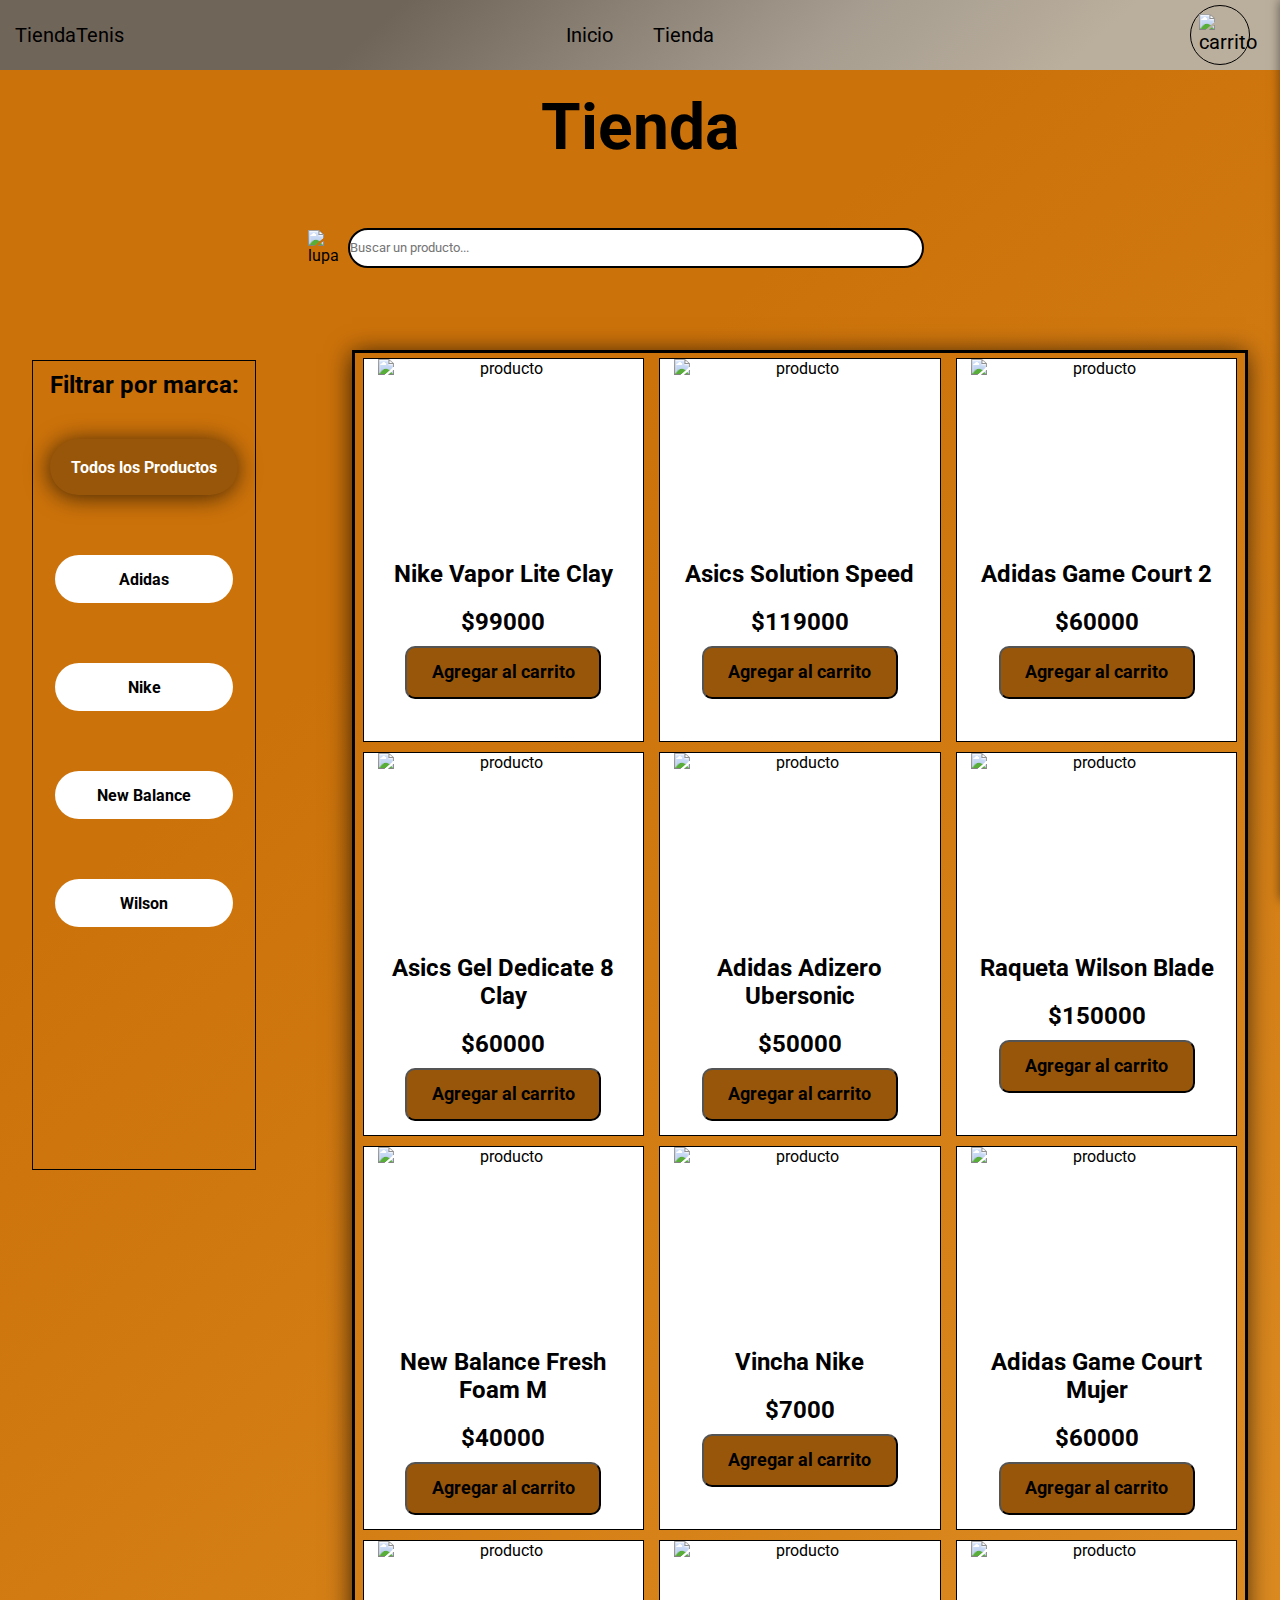
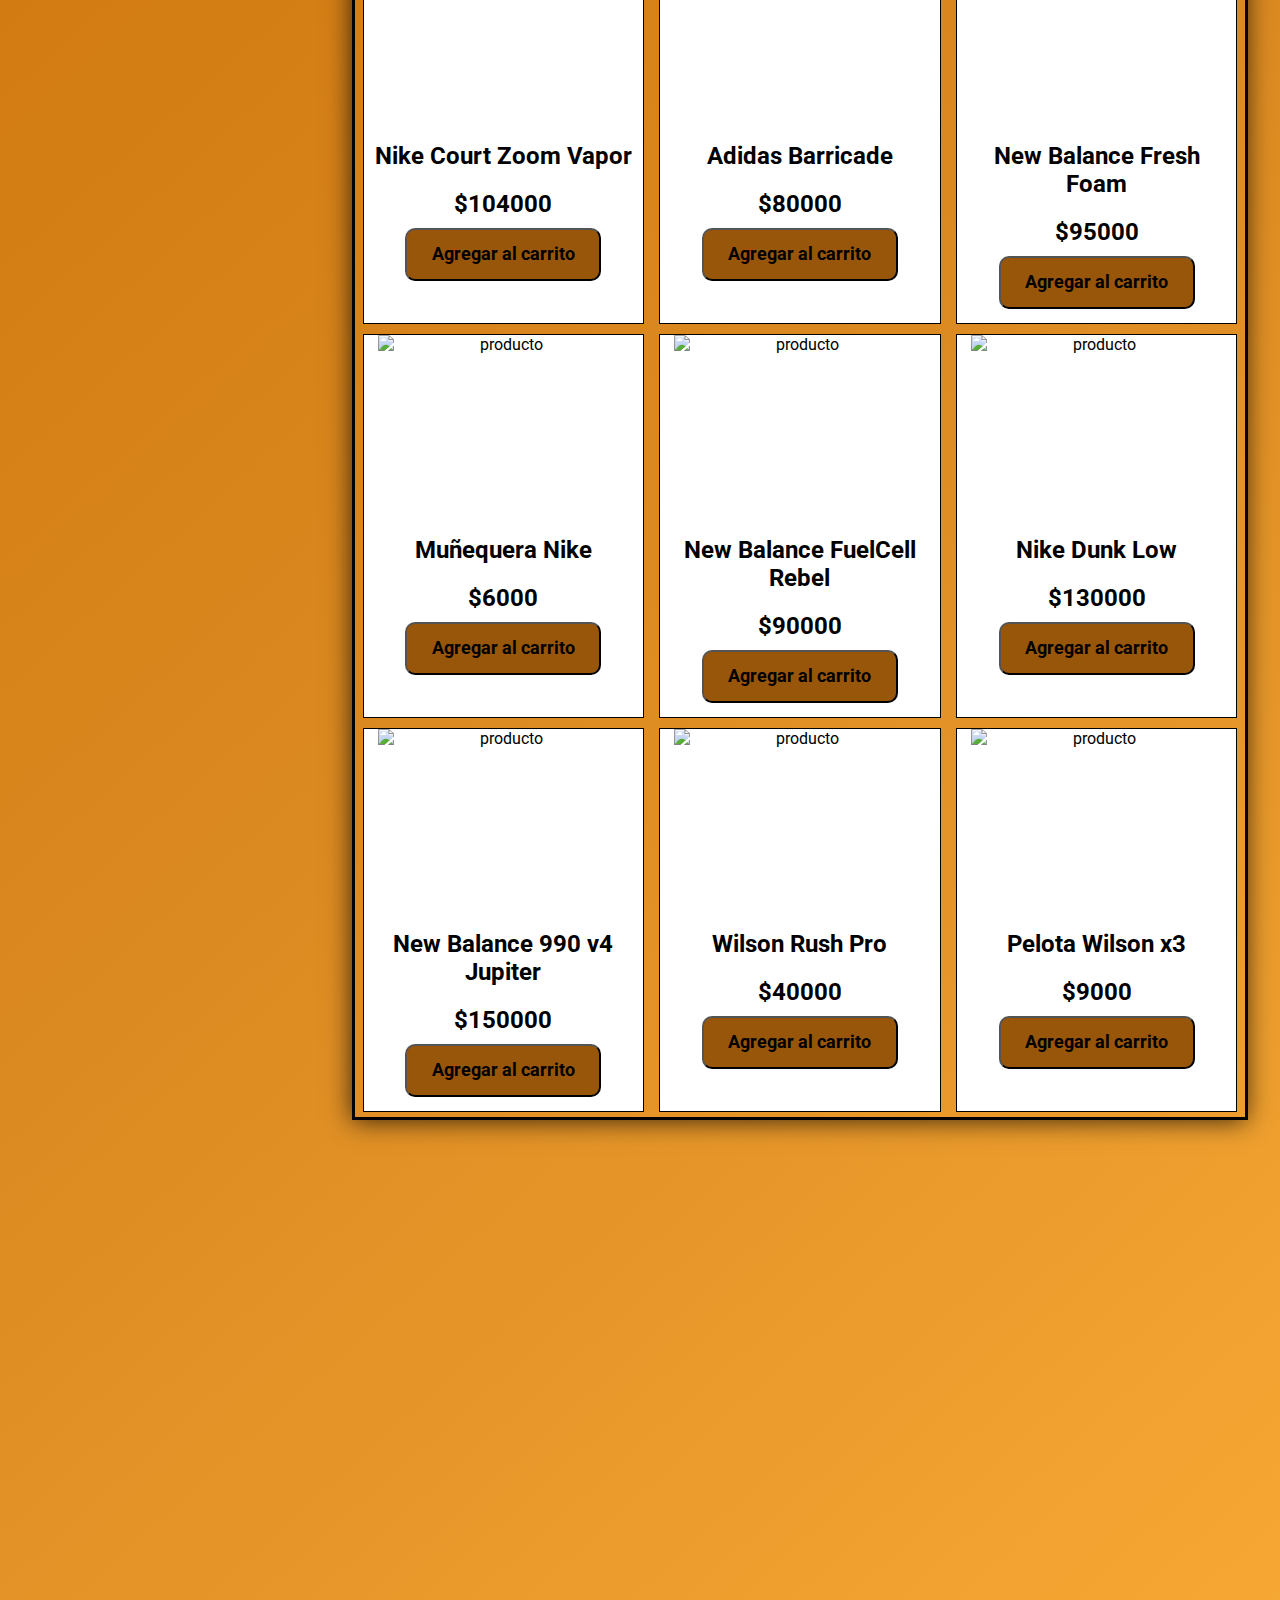
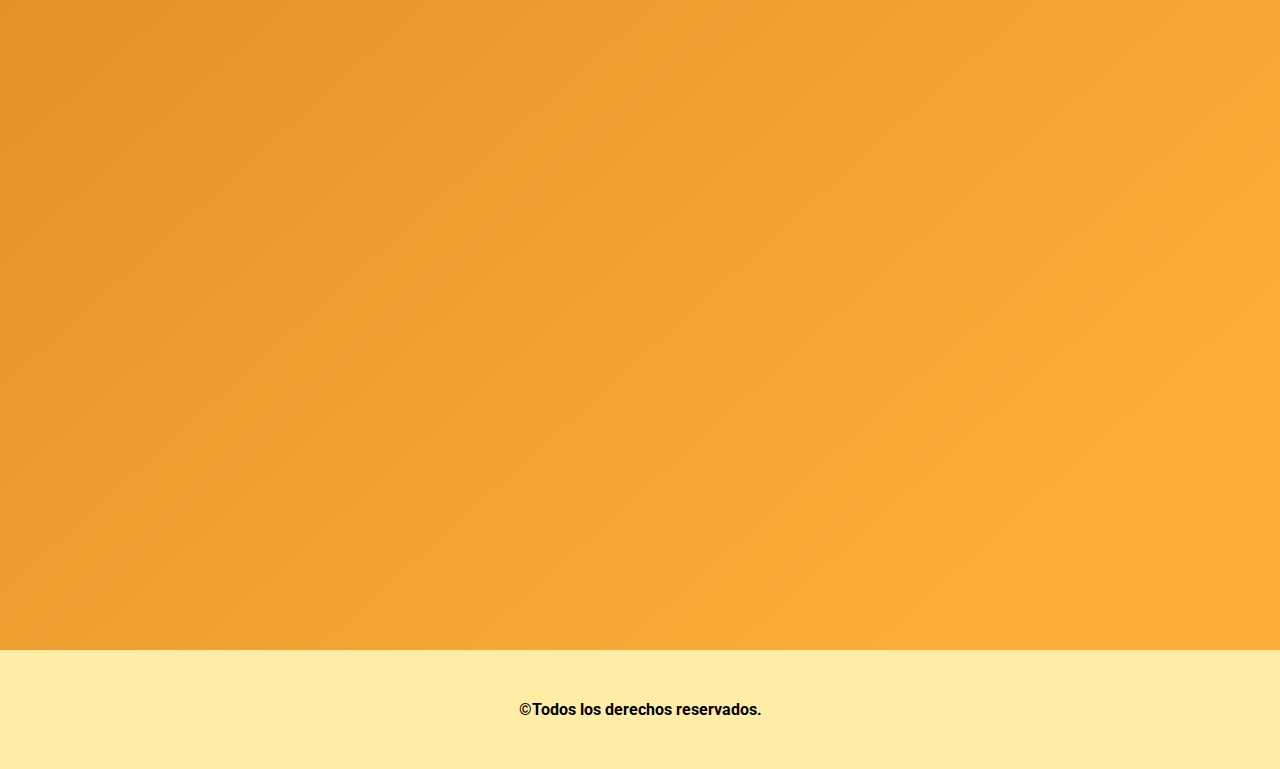
==== tienda.html @ f0290afe "Hago tienda responsive, arreglo responsive html, formato documentos" ====
<!DOCTYPE html>
<html lang="es">

<head>
  <meta charset="UTF-8">
  <meta name="viewport" content="width=device-width, initial-scale=1.0">
  <title>Tienda</title>
  <link rel="preconnect" href="https://fonts.googleapis.com">
  <link rel="preconnect" href="https://fonts.gstatic.com" crossorigin>
  <link href="https://fonts.googleapis.com/css2?family=Roboto&display=swap" rel="stylesheet">
  <link rel="stylesheet" type="text/css" href="https://cdn.jsdelivr.net/npm/toastify-js/src/toastify.min.css">
  <link rel="stylesheet" href="style.css">
</head>

<body>
  <header>
    <nav>
      <div class="logoNav">
        <a href="./index.html">TiendaTenis</a>
      </div>
      <ul class="ulNav">
        <li> <a href="index.html">Inicio</a></li>
        <li> <a href="">Tienda</a></li>
      </ul>
      <div class="imgCarrito">
        <img src="imagenes_tenis/carrito.png" alt="carrito">
      </div>
      <div id="notificacion"> <span id="notificacionSpan"></span></div>
    </nav>
  </header>
  <main id="main">
    <div id="toggleCarrito" class="carrito-cerrado">
      <button id="cerrarCarrito">Cerrar Carrito</button>
      <h2 class="tituloCarrito">Carrito</h2>
      <h3 class="cantidadProductosTexto">Cantidad de productos: <span id="cantidadProductos">0</span></h3>
      <h3 class="totalProductosTexto">Total: $ <span id="totalCarrito">0</span></h3>
      <div class="contenido-carrito">
        <!-- Productos del carrito-->
      </div>
      <div id="botonComprarCarritoContenedor">
        <button id="botonComprarCarrito">Comprar</button>
      </div>
    </div>
    <h1 class="tituloTienda">Tienda</h1>
    <section class="tiendaBuscador">
      <img src="imagenes_tenis/search.svg" alt="lupa"><input class="buscador" type="text"
        placeholder="Buscar un producto...">
    </section>
    <section class="tienda">
      <section class="tiendaFiltros">
        <div class="filtros">
          <h1> Filtrar por marca:</h1>
          <div class="filtro filtrosActivo" id="mostrarTodo">Todos los Productos</div>
          <div class="filtro" id="adidas">Adidas</div>
          <div class="filtro" id="nike">Nike</div>
          <div class="filtro" id="newBalance">New Balance</div>
          <div class="filtro" id="wilson">Wilson</div>
        </div>
      </section>
      <section class="tiendaContenedor">

      </section>

  </main>
  <footer>
    <p> ©Todos los derechos reservados.</p>
  </footer>
  <script type="text/javascript" src="https://cdn.jsdelivr.net/npm/toastify-js"></script>
  <script src="tienda.js"></script>
</body>

</html>
---- style.css ----
* {
  padding: 0px;
  margin: 0px;
  box-sizing: border-box;
  font-family: "Roboto", sans-serif;
}
nav {
  background: rgb(186, 174, 156);
  background: linear-gradient(
    318deg,
    rgba(186, 174, 156, 1) 16%,
    rgba(166, 157, 144, 1) 36%,
    rgba(112, 101, 89, 1) 70%
  );
  padding: 23px;
  display: flex;
  justify-content: center;
  align-items: center;
  font-size: 20px;
}
.logoNav {
  position: absolute;
  left: 15px;
}
.logoNav a {
  text-decoration: none;
  color: black;
}

.ulNav {
  list-style-type: none;
  display: flex;
  align-items: center;
  margin: 0;
}
.ulNav li {
  margin: 0 20px;
}
.ulNav li a {
  text-decoration: none;
  color: black;
}
.ulNav li a:hover {
  font-size: 1.1em;
  font-weight: bold;
}
.imgCarrito {
  position: absolute;
  top: 5px;
  right: 30px;
  border-radius: 50px;
  -webkit-border-radius: 50px;
  -moz-border-radius: 50px;
  -ms-border-radius: 50px;
  -o-border-radius: 50px;
  border: 1px solid black;
  width: 3em;
  height: 3em;
  cursor: pointer;
}
.imgCarrito img {
  padding: 8px;
  width: 100%;
  height: 100%;
}
#notificacion {
  height: 1.3em;
  width: 1.3em;
  background-color: red;
  position: absolute;
  top: 3px;
  right: 15px;
  z-index: 2;
  border-radius: 50px;
  -webkit-border-radius: 50px;
  -moz-border-radius: 50px;
  -ms-border-radius: 50px;
  -o-border-radius: 50px;
  justify-content: center;
  align-items: center;
  border: 1px solid black;
  -webkit-box-shadow: -1px 2px 24px -1px rgba(0, 0, 0, 0.75);
  -moz-box-shadow: -1px 2px 24px -1px rgba(0, 0, 0, 0.75);
  box-shadow: -1px 2px 24px -1px rgba(0, 0, 0, 0.75);
  font-weight: bold;
  display: none;
}
#notificaconSpan {
  z-index: 5;
}
#inicio {
  height: 80vh;
  background-image: url("./imagenes_tenis/pelota_tenis.jpg");
  background-size: cover;
  background-position: center;
}
.inicio-texto {
  height: 80vh;
  display: flex;
  flex-direction: column;
  justify-content: center;
}
.inicio-texto h1 {
  margin: 30px;
  color: #98560a;
  font-size: 2.5rem;
}
.inicio-texto h2 {
  margin-left: 180px;
  color: #98560a;
  font-size: 2rem;
}
.section2 {
  height: 50vh;
}
.section2 h2 {
  text-align: center;
  margin: 50px;
}
.marcas {
  margin: 0 auto;
  width: 90%;
  height: 200px;
  display: flex;
  flex-direction: row;
  justify-content: space-around;
  align-items: center;
}
.marca {
  margin: 10px;
  height: 130px;
  width: 130px;
  border-radius: 50%;
  -webkit-border-radius: 50%;
  -moz-border-radius: 50%;
  -ms-border-radius: 50%;
  -o-border-radius: 50%;
  border: 1px solid black;
}
.marca img {
  padding: 5px;
  width: 100%;
  height: 100%;
  border-radius: 50%;
  -webkit-border-radius: 50%;
  -moz-border-radius: 50%;
  -ms-border-radius: 50%;
  -o-border-radius: 50%;
}
.contenedormarca {
  display: flex;
  flex-direction: column;
  align-items: center;
}
.section3 {
  background-color: #cb9c54;
  margin: 12vh 0 0 0;
  height: 130vh;
  display: flex;
  flex-direction: column;
}
.contenedor-section3 {
  width: 100%;
  height: 50%;
  display: flex;
}
.section3-contenedor-img {
  height: 100%;
  width: 50%;
}
.section3-img {
  width: 100%;
  height: 100%;
}

.section3-contenido {
  height: 100%;
  width: 50%;
}
.section3-ul li {
  list-style: none;
  margin: 20px;
  font-size: 18px;
}
.section3-contenido h2 {
  text-align: center;
  margin: 20px;
}
.section4 {
  height: 50vh;
  display: flex;
  justify-content: center;
}
.publicidad {
  margin: auto;
  width: 70%;
  height: 40vh;
  background: radial-gradient(circle, #faa72a, #d98c1f, #b97115);
  display: flex;
  flex-direction: column;
  align-items: center;
  justify-content: center;
}
.publicidad h2 {
  color: black;
  margin: 10px;
}
.publicidad button {
  background-color: #98560a;
  height: 50px;
  width: 200px;
  margin-top: 30px;
  border: 2px solid black;
  border-radius: 10%;
  -webkit-border-radius: 10%;
  -moz-border-radius: 10%;
  -ms-border-radius: 10%;
  -o-border-radius: 10%;
}
.publicidad button a {
  text-decoration: none;
  color: black;
  font-size: 1.5rem;
  font-weight: bold;
}
.section5 {
  background-color: #ffeda6;
  height: 100vh;
  font-size: 20px;
}
.section5 h2 {
  text-align: center;
  padding: 20px;
}
.contenedorComentarios {
  display: flex;
  height: 70%;
  width: 100%;
  margin: 10px auto;
  justify-content: center;
  align-items: center;
}
.fotoAutor {
  background-image: url("./imagenes_tenis/autor1messi.webp");
  background-size: cover;
  background-position: center;
  margin: 10px;
  width: 20em;
  height: 20em;
  border: 1px solid black;
  border-radius: 50%;
  -webkit-border-radius: 50%;
  -moz-border-radius: 50%;
  -ms-border-radius: 50%;
  -o-border-radius: 50%;
}

#comentarios {
  width: 80%;
  height: auto;
  display: flex;
  align-items: center;
}
#comentarios h3 {
  margin: 20px;
  letter-spacing: 3px;
  font-family: Georgia, serif;
}
.autores {
  margin: 10px;
  width: 14em;
  height: 3em;
  display: flex;
  align-items: center;
  justify-content: flex-end;
}
.autoresLista {
  display: flex;
  justify-content: center;
}
.autoresLista li {
  margin: 5px;
  border: 1px solid black;
  height: 50px;
  width: 50px;
  border-radius: 50%;
  list-style-type: none;
  -webkit-border-radius: 50%;
  -moz-border-radius: 50%;
  -ms-border-radius: 50%;
  -o-border-radius: 50%;
  cursor: pointer;
}
.autoresLista li:hover {
  transition: 0.5s;
  height: 60px;
  box-shadow: 0 0 10px black;
}
#primerLi {
  background-image: url("./imagenes_tenis/autor1messi.webp");
  background-size: cover;
  background-position: center;
}
#segundoLi {
  background-image: url("./imagenes_tenis/autor2.jpg");
  background-size: cover;
  background-position: center;
}
#tercerLi {
  background-image: url("./imagenes_tenis/autor3.jpg");
  background-size: cover;
  background-position: center;
}
#autorNombre{
position:absolute;
right:20px;
}
#autorNombre h4 {
  font-family: Georgia, serif;
}
.section6 {
  margin-top: 30px;
  height: 70vh;
}
.section6 h2 {
  margin-left: 20px;
}
.productos-populares {
  width: 90%;
  height: 50vh;
  margin: 30px auto;
  display: flex;
  justify-content: space-around;
}
.producto {
  height: 100%;
  width: 20%;
  background-color: #faa72a;
  display: flex;
  flex-direction: column;
  align-items: center;
  justify-content: space-around;
}
.producto h2 {
  font-size: 20px;
  margin-top: 20px;
}
.img-producto {
  margin: 5px;
  height: 50%;
  width: 50%;
}
.producto button {
  background-color: #98560a;
  height: 50px;
  width: 120px;
  margin: 10px;
  font-size: 1rem;
  font-weight: bold;
  border-radius: 15px;
  -webkit-border-radius: 15px;
  -moz-border-radius: 15px;
  -ms-border-radius: 15px;
  -o-border-radius: 15px;
}
.producto button a {
  text-decoration: none;
  color: black;
}
footer {
  background-color: #ffeda6;
  padding: 50px;
}
footer p {
  text-align: center;
  font-weight:bold;
}
#main {
  background: rgb(251, 173, 55);
  background: linear-gradient(
    318deg,
    rgba(251, 173, 55, 1) 7%,
    rgba(219, 138, 33, 1) 46%,
    rgba(204, 114, 10, 1) 82%
  );
  height: 420vh;
}
.tituloTienda {
  text-align: center;
  padding: 20px;
  font-size: 4em;
}
.tiendaBuscador {
  display: flex;
  justify-content: center;
  align-items: center;
  width: 90%;
  height: 5vh;
  margin: 40px;
}
.tiendaBuscador img {
  width: 40px;
}
.tiendaBuscador input {
  width: 50%;
  border-radius: 20px;
  -webkit-border-radius: 20px;
  -moz-border-radius: 20px;
  -ms-border-radius: 20px;
  -o-border-radius: 20px;
  border: 2px solid black;
  height: 40px;
}
.tienda {
  width: 100%;
  height: auto;
  min-height: 100vh;
  display: flex;
  flex-direction: row;
  justify-content: center;
}
.tiendaFiltros {
  width: 25%;
  height: 90vh;
  display: flex;
}

.filtros {
  border: 1px solid black;
  position: relative;
  bottom: -50px;
  height: 100%;
  width: 70%;
  display: flex;
  flex-direction: column;
  align-items: center;
}
.filtros h1 {
  font-size: 1.5em;
  margin: 10px;
}

.tiendaContenedor {
  margin-top: 40px;
  width: 70%;
  height: auto;
  display: flex;
  flex-wrap: wrap;
  justify-content: space-around;
  border: 3px solid black;
  -webkit-box-shadow: -1px 2px 24px -1px rgba(0, 0, 0, 0.75);
  -moz-box-shadow: -1px 2px 24px -1px rgba(0, 0, 0, 0.75);
  box-shadow: -1px 2px 24px -1px rgba(0, 0, 0, 0.75);
}

.productoTienda {
  height: 24rem;
  width: calc(33.33% - 15px);
  background-color: white;
  display: flex;
  flex-direction: column;
  align-items: center;
  margin: 5px;
  text-align: center;
  border:1px solid black;
}
.productoTienda h2 {
  margin: 10px;
}
.img-productoTienda {
  margin-buttom: 10px;
  height: 50%;
  width: 90%;
  object-fit: contain;
}
.botonAgregarCarrito {
  background-color: #98560a;
  height: 3em;
  width: 70%;
  margin: 5px;
  cursor: pointer;
  position: relative;
  bottom: 5px;
  border-radius: 10px;
  -webkit-border-radius: 10px;
  -moz-border-radius: 10px;
  -ms-border-radius: 10px;
  -o-border-radius: 10px;
  font-weight: bold;
  font-size: 1.1em;
}
.botonAgregarCarrito:hover {
  -webkit-box-shadow: -1px 2px 24px -1px rgba(0, 0, 0, 0.75);
  -moz-box-shadow: -1px 2px 24px -1px rgba(0, 0, 0, 0.75);
  box-shadow: -1px 2px 24px -1px rgba(0, 0, 0, 0.75);
}

#toggleCarrito {
  width: 300px;
  height: 100%;
  position: fixed;
  top: 0;
  right: -300px;
  background-color: #f0f0f0;
  padding: 20px;
  box-shadow: 0 0 10px rgba(0, 0, 0, 0.5);
  transition: right 0.3s ease-in-out;
  z-index: 2;
  overflow: auto;
}

#cerrarCarrito {
  cursor: pointer;
  background-color: #dc3545;
  color: #fff;
  padding: 8px 10px;
  position: absolute;
  z-index: 10;
  top: 0px;
  left: 0;
}
.tituloCarrito {
  text-align: center;
  margin: 20px;
  font-size: 2.5em;
}
.cantidadProductosTexto {
  text-align: center;
  margin: 5px;
}
.totalProductosTexto {
  margin: 10px;
  font-size: 1.5em;
  text-align: center;
}
.contenedorCarrito {
  border-top: 2px solid black;
  margin: 10px;
  display: flex;
  flex-direction: column;
  justify-content: center;
}
.contenedorCarrito h3 {
  text-align: center;
  padding: 5px;
  font-size: 1.3em;
}
.precioCantidad {
  display: flex;
  justify-content: space-around;
  margin: 10px;
}
.eliminarDelCarrito {
  margin: 5px;
  background-color: #98560a;
  height: 2.5em;
  border-radius: 15px;
  -webkit-border-radius: 15px;
  -moz-border-radius: 15px;
  -ms-border-radius: 15px;
  -o-border-radius: 15px;
  font-weight: bold;
  font-size: 1em;
  cursor: pointer;
}
.eliminarDelCarrito:hover {
  -webkit-box-shadow: -1px 2px 24px -1px rgba(0, 0, 0, 0.75);
  -moz-box-shadow: -1px 2px 24px -1px rgba(0, 0, 0, 0.75);
  box-shadow: -1px 2px 24px -1px rgba(0, 0, 0, 0.75);
}
#botonComprarCarritoContenedor {
  width: 100%;
  border-top: 2px solid black;
  display: flex;
  justify-content: center;
}
#botonComprarCarrito {
  background-color: #dc3524;
  height: 2.5em;
  width: 80%;
  cursor: pointer;
  margin: 20px;
  border-radius: 30px;
  -webkit-border-radius: 30px;
  -moz-border-radius: 30px;
  -ms-border-radius: 30px;
  -o-border-radius: 30px;
  font-weight: bold;
  font-size: 16px;
  border: 2px solid black;
}
#botonComprarCarrito:hover {
  border: 2px solid #98560a;
  webkit-box-shadow: -1px 2px 24px -1px rgba(0, 0, 0, 0.75);
  -moz-box-shadow: -1px 2px 24px -1px rgba(0, 0, 0, 0.75);
  box-shadow: -1px 2px 24px -1px rgba(0, 0, 0, 0.75);
}

.filtro {
  width: 80%;
  height: 3em;
  background-color: white;
  margin: 30px;
  text-align: center;
  display: flex;
  align-items: center;
  justify-content: center;
  border-radius: 30px;
  font-weight: bold;
  cursor: pointer;
}
.filtro:hover {
  webkit-box-shadow: -1px 2px 24px -1px rgba(0, 0, 0, 0.75);
  -moz-box-shadow: -1px 2px 24px -1px rgba(0, 0, 0, 0.75);
  box-shadow: -1px 2px 24px -1px rgba(0, 0, 0, 0.75);
}

.filtrosActivo {
  background-color: #98560a;
  width: 85%;
  height: 3.5em;
  color: white;
  font-weight: bold;
  webkit-box-shadow: -1px 2px 24px -1px rgba(0, 0, 0, 0.75);
  -moz-box-shadow: -1px 2px 24px -1px rgba(0, 0, 0, 0.75);
  box-shadow: -1px 2px 24px -1px rgba(0, 0, 0, 0.75);
}

@media (max-width: 830px) {
  .inicio-texto h1 {
    font-size: 2em;
  }
  .inicio-texto h2 {
    margin-left: 100px;
    font-size: 1.5em;
  }
  .section2 {
    height: 120vh;
  }
  .marcas {
    flex-direction: column;
    justify-content: flex-start;
    align-items: center;
  }
  .contenedor-section3 {
    flex-direction: column;
    align-items: center;
  }
  .section3 {
    height: auto;
  }
  .section3-contenedor-img {
    margin: 20px;
  }
  .contenedorComentarios {
    flex-direction: column;
    align-items: center;
  }
  .section5 {
    height: 130vh;
  }
  .publicidad button {
    width: 70%;
  }
  #comentarios {
    width: 90%;
  }
  .fotoAutor {
    width: 12em;
    height: 12em;
  }
  .autoresLista {
    margin: 10px;
  }
  #autorNombre{
    transform: translateY(-30px)    ;
    -webkit-transform: translateY(-30px);
    -moz-transform: translateY(-30px);
    -ms-transform: translateY(-30px);
    -o-transform: translateY(-30px);
    margin:10px;
}
  .autores{
    justify-content: flex-start;
  }
  .productos-populares {
    width: 100%;
    height: auto;
    flex-direction: column;
    align-items: center;
  }
  .producto {
    margin: 20px;
    height: auto;
    width: 70%;
  }
  .section6 {
    height: auto;
  }
  #main{
    height: 1050vh;
  }
  .tiendaContenedor{ 
    display: flex;
  flex-wrap: wrap;
  justify-content: space-around;
  margin:10px;
}
.productoTienda {
  height: 22rem;
  width: 100%;
  margin:0;
  margin-bottom:5px;
}
.tiendaContenedor div:last-child{
  margin-bottom:0;
}
.tiendaFiltros{
width: 40%;
height: 90vh;
}
.filtros{
  width: 90%;
}
.tiendaBuscador{
  width:auto;
}
.logoNav{
  display:none; 
} 
nav{
  justify-content: flex-start;
}
.section3-contenedor-img {
  height: 100%;
  width: 90%;
}

.section3-contenido {
  height: 100%;
  width: 90%;
}
}
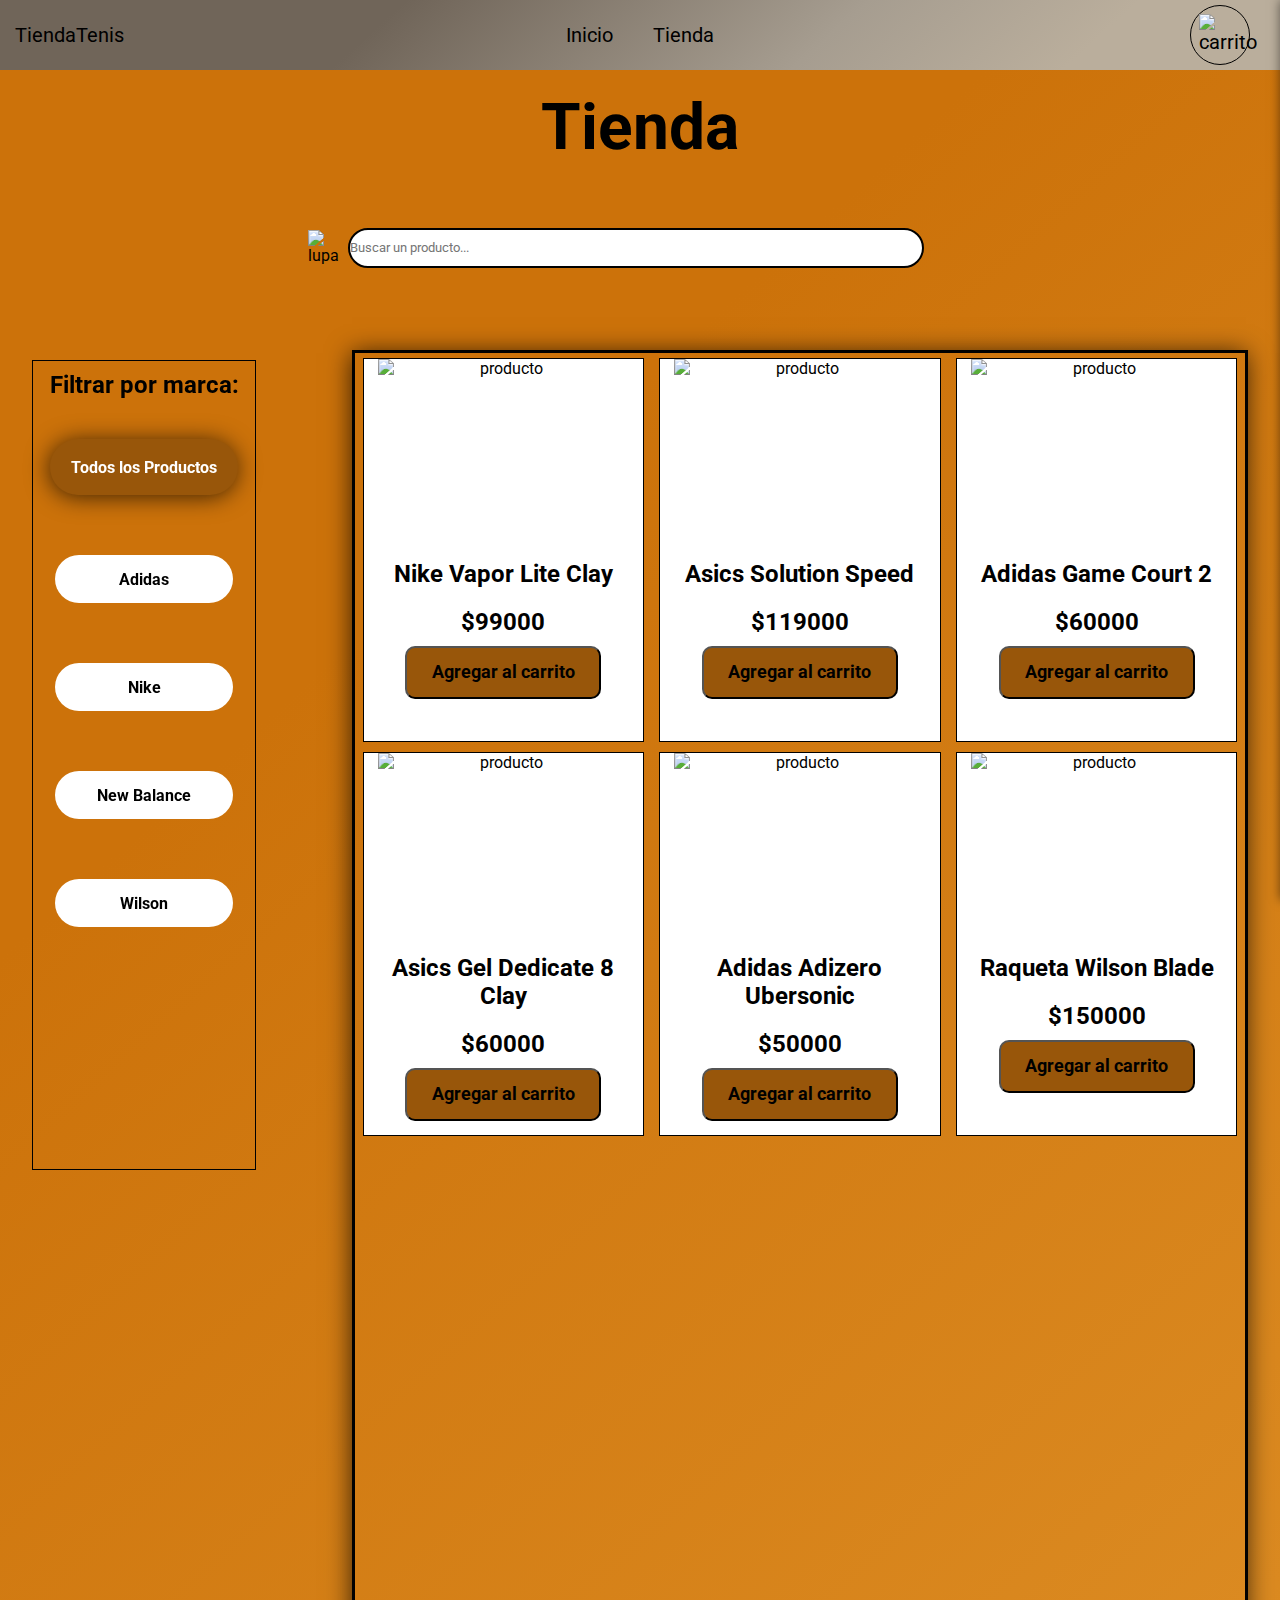
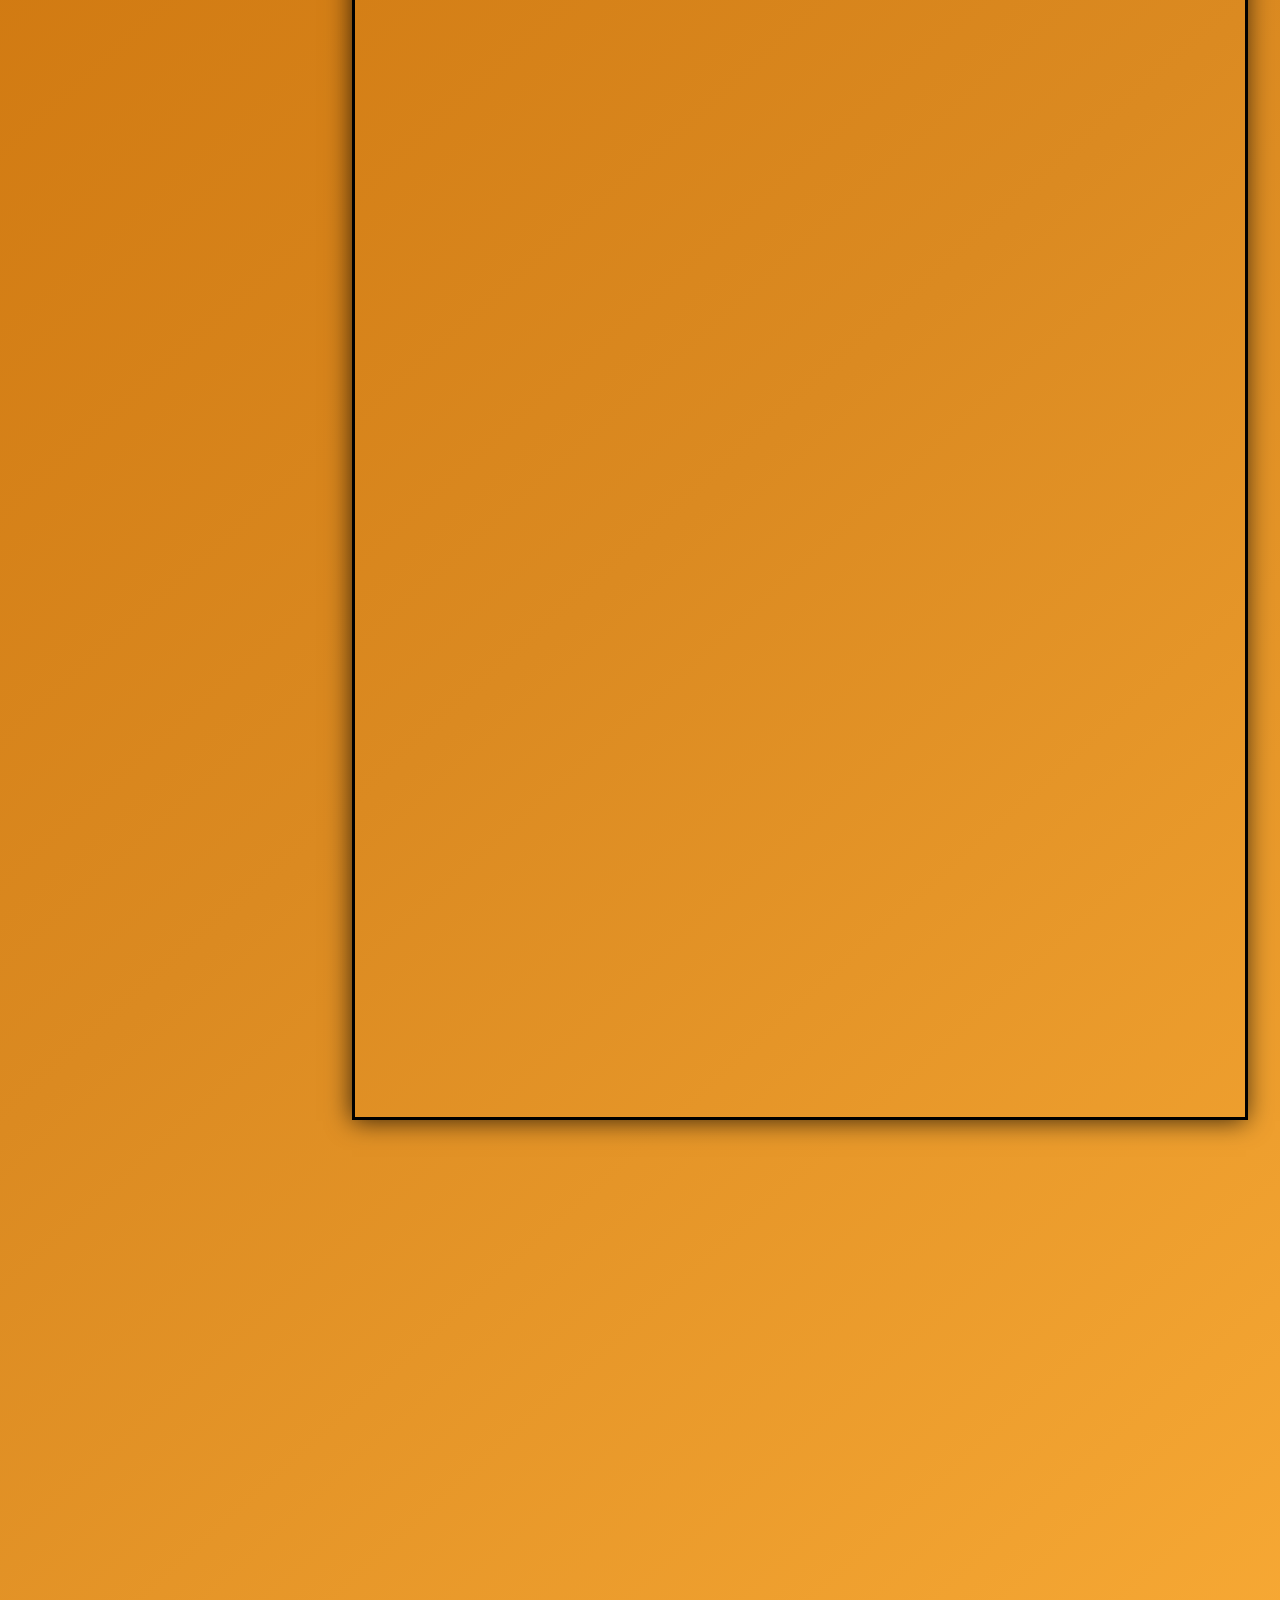
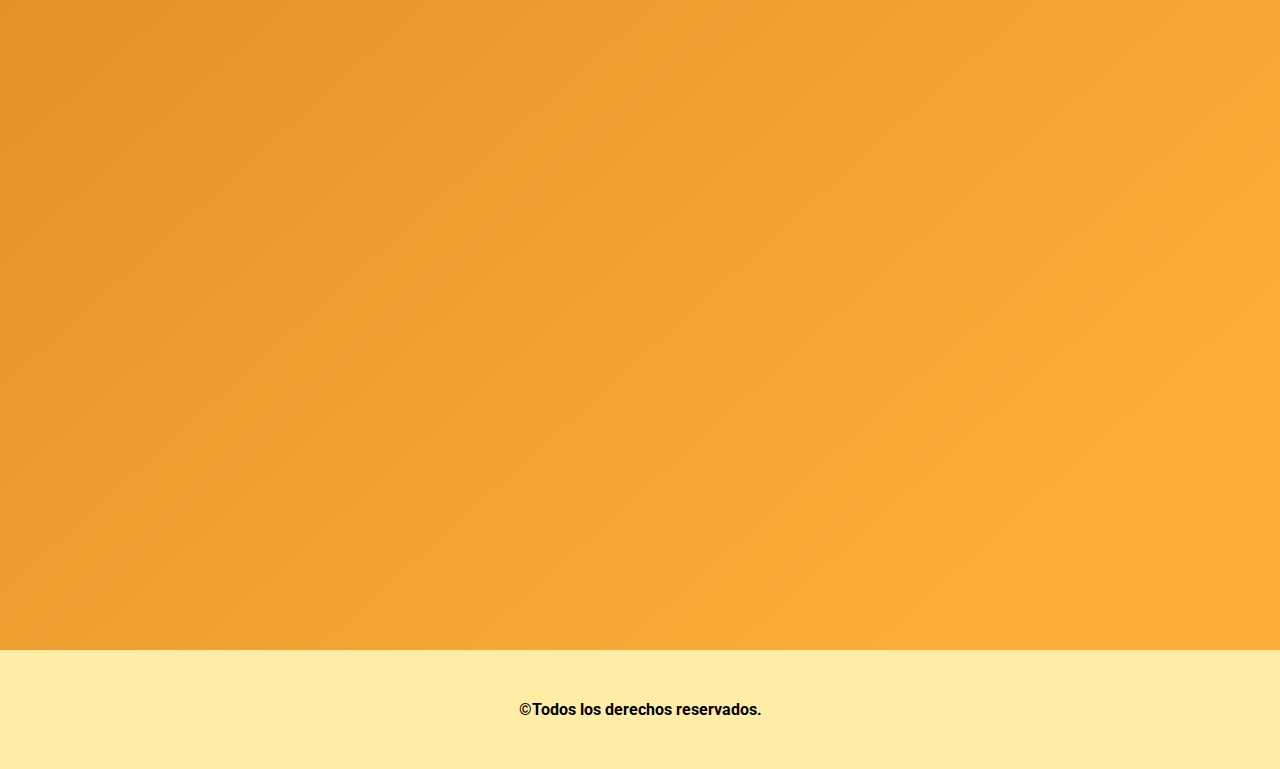
==== commit 9d1ebb9d: "agrego animaciones al scrollear, proyecto listo" ====
--- a/tienda.html
+++ b/tienda.html
@@ -7,7 +7,9 @@
   <title>Tienda</title>
   <link rel="preconnect" href="https://fonts.googleapis.com">
   <link rel="preconnect" href="https://fonts.gstatic.com" crossorigin>
+  <link rel="shortcut icon" href="./imagenes_tenis/pelota_tenis.jpg">
   <link href="https://fonts.googleapis.com/css2?family=Roboto&display=swap" rel="stylesheet">
+  <link href="https://unpkg.com/aos@2.3.1/dist/aos.css" rel="stylesheet">
   <link rel="stylesheet" type="text/css" href="https://cdn.jsdelivr.net/npm/toastify-js/src/toastify.min.css">
   <link rel="stylesheet" href="style.css">
 </head>
@@ -41,14 +43,14 @@
         <button id="botonComprarCarrito">Comprar</button>
       </div>
     </div>
-    <h1 class="tituloTienda">Tienda</h1>
+    <h1 class="tituloTienda" data-aos="fade-right">Tienda</h1>
     <section class="tiendaBuscador">
       <img src="imagenes_tenis/search.svg" alt="lupa"><input class="buscador" type="text"
         placeholder="Buscar un producto...">
     </section>
     <section class="tienda">
       <section class="tiendaFiltros">
-        <div class="filtros">
+        <div class="filtros" data-aos="fade-up-right">
           <h1> Filtrar por marca:</h1>
           <div class="filtro filtrosActivo" id="mostrarTodo">Todos los Productos</div>
           <div class="filtro" id="adidas">Adidas</div>
@@ -65,6 +67,10 @@
   <footer>
     <p> ©Todos los derechos reservados.</p>
   </footer>
+  <script src="https://unpkg.com/aos@2.3.1/dist/aos.js"></script>
+  <script>
+    AOS.init();
+  </script>
   <script type="text/javascript" src="https://cdn.jsdelivr.net/npm/toastify-js"></script>
   <script src="tienda.js"></script>
 </body>
--- a/style.css
+++ b/style.css
@@ -615,16 +615,7 @@
   box-shadow: -1px 2px 24px -1px rgba(0, 0, 0, 0.75);
 }
 
-.filtrosActivo {
-  background-color: #98560a;
-  width: 85%;
-  height: 3.5em;
-  color: white;
-  font-weight: bold;
-  webkit-box-shadow: -1px 2px 24px -1px rgba(0, 0, 0, 0.75);
-  -moz-box-shadow: -1px 2px 24px -1px rgba(0, 0, 0, 0.75);
-  box-shadow: -1px 2px 24px -1px rgba(0, 0, 0, 0.75);
-}
+
 
 @media (max-width: 830px) {
   .inicio-texto h1 {
@@ -698,7 +689,7 @@
     height: auto;
   }
   #main{
-    height: 1050vh;
+    height: 1100vh;
   }
   .tiendaContenedor{ 
     display: flex;
@@ -715,13 +706,6 @@
 .tiendaContenedor div:last-child{
   margin-bottom:0;
 }
-.tiendaFiltros{
-width: 40%;
-height: 90vh;
-}
-.filtros{
-  width: 90%;
-}
 .tiendaBuscador{
   width:auto;
 }
@@ -740,4 +724,70 @@
   height: 100%;
   width: 90%;
 }
-}+.tienda {
+  width: 100%;
+  height: auto;
+  min-height: 100vh;
+  display: flex;
+  flex-direction: column;
+  justify-content: center;
+  align-items:center;
+}
+.tiendaFiltros {
+  width: 100%;
+  height:auto;
+  display: flex;
+  justify-content:center;
+  margin:10px;
+}
+
+.filtros {
+  border: 1px solid black;
+  position: static;
+  height: 60vh;
+  width: 90%;
+  display: flex;
+  flex-direction:column;
+  align-items: center;
+}
+.filtro {
+  width: 80%;
+  height: 3em;
+  background-color: white;
+  margin: 10px;
+  text-align: center;
+  display: flex;
+  align-items: center;
+  justify-content: center;
+  border-radius: 30px;
+  font-weight: bold;
+  cursor: pointer;
+}
+.filtros h1 {
+  font-size: 1.5em;
+  margin: 10px;
+}
+
+.tiendaContenedor {
+  margin-top: 40px;
+  width: 70%;
+  height: auto;
+  display: flex;
+  flex-wrap: wrap;
+  justify-content: space-around;
+  border: 3px solid black;
+  -webkit-box-shadow: -1px 2px 24px -1px rgba(0, 0, 0, 0.75);
+  -moz-box-shadow: -1px 2px 24px -1px rgba(0, 0, 0, 0.75);
+  box-shadow: -1px 2px 24px -1px rgba(0, 0, 0, 0.75);
+}
+}
+.filtrosActivo {
+  background-color: #98560a;
+  width: 85%;
+  height: 3.5em;
+  color: white;
+  font-weight: bold;
+  webkit-box-shadow: -1px 2px 24px -1px rgba(0, 0, 0, 0.75);
+  -moz-box-shadow: -1px 2px 24px -1px rgba(0, 0, 0, 0.75);
+  box-shadow: -1px 2px 24px -1px rgba(0, 0, 0, 0.75);
+} 